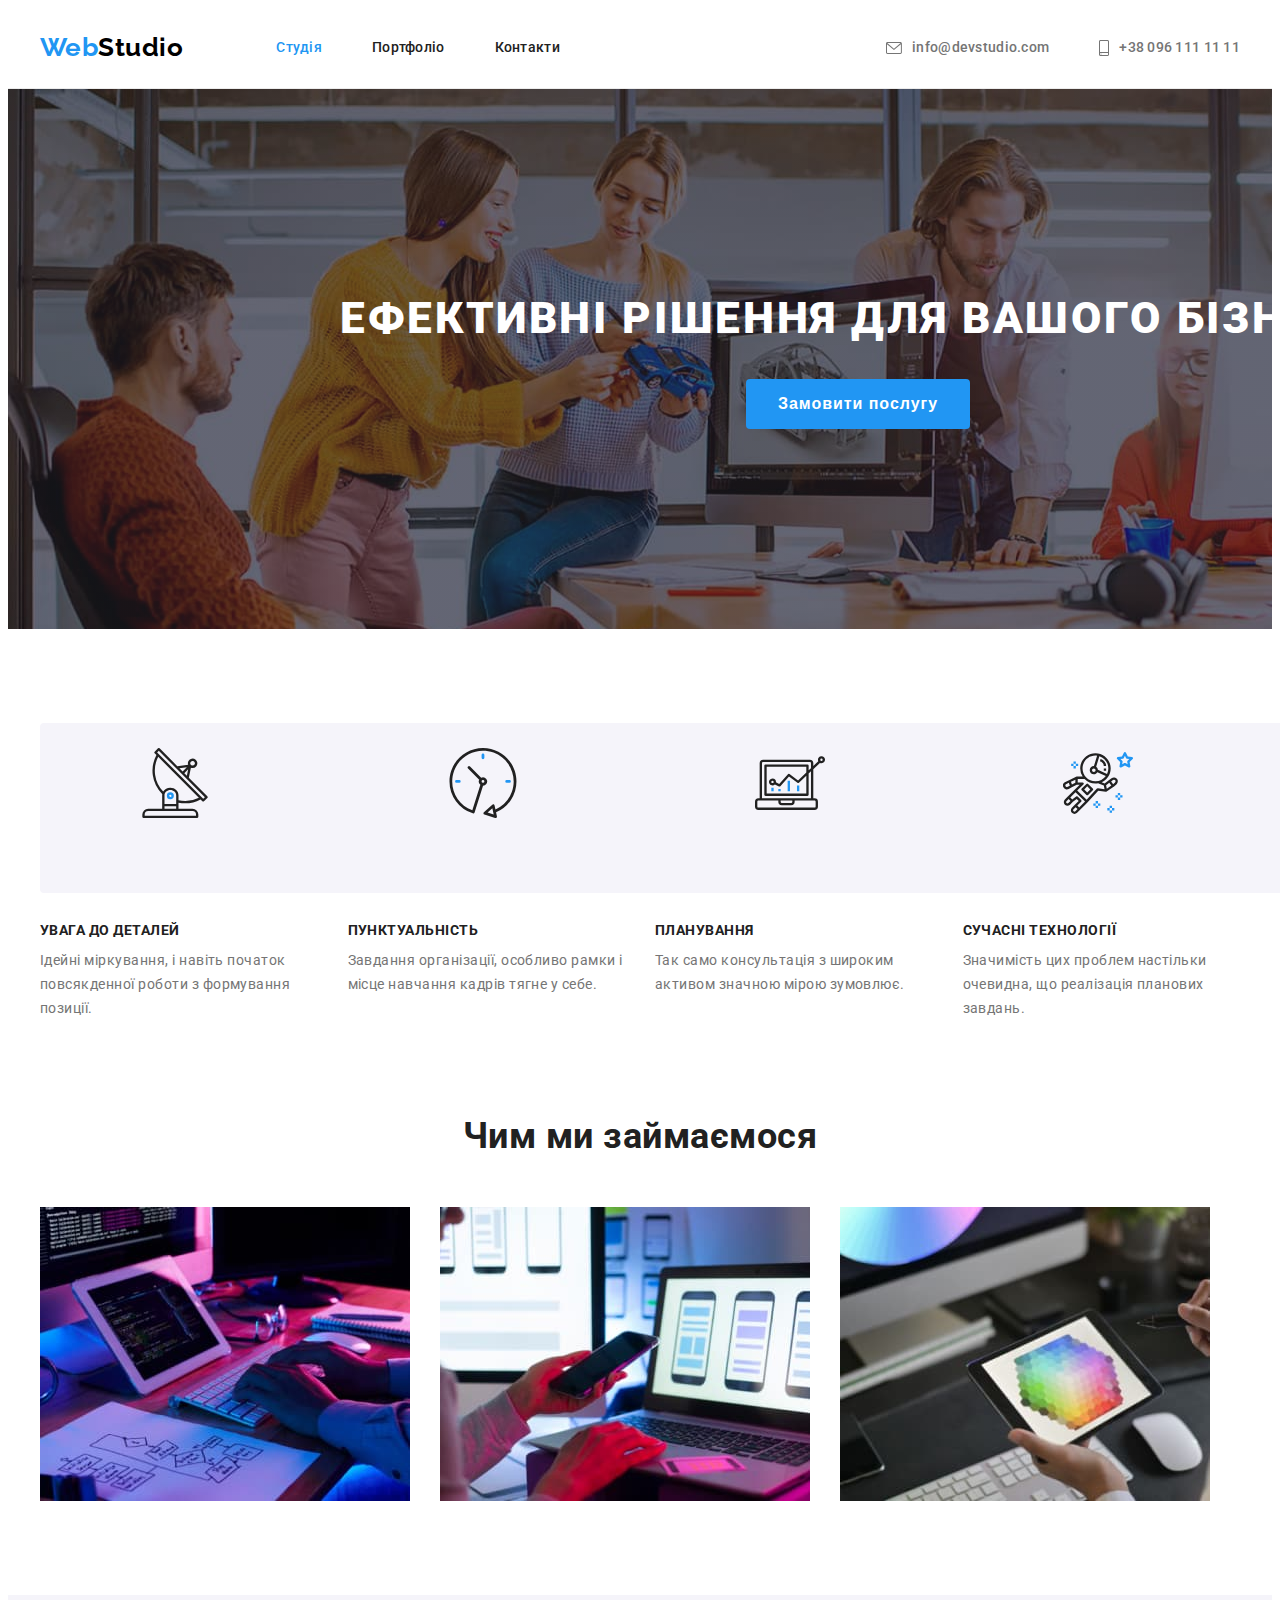
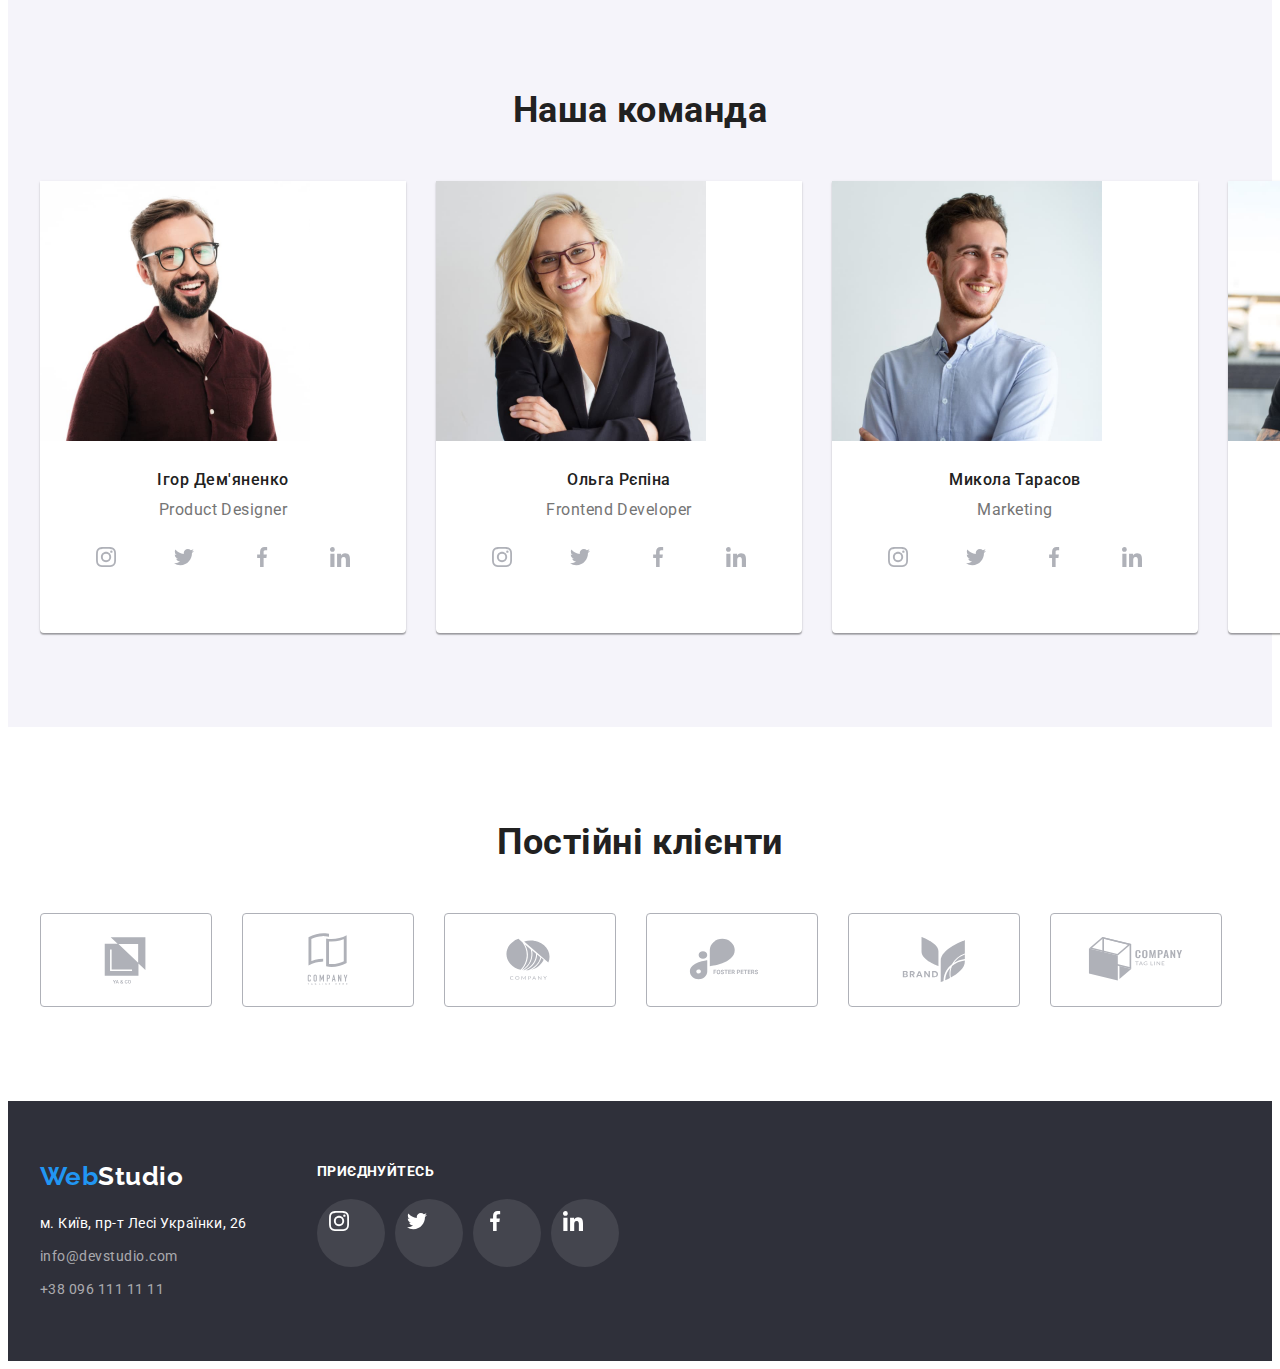
==== index.html @ a913b35a "Add previous files" ====
<!DOCTYPE html>
<html lang="uk">
  <head>
    <meta charset="utf-8" />
    <meta http-equiv="x-ua-compatible" content="ie=edge" />
    <meta name="viewport" content="width=device-width, initial-scale=1.0" />
    <title>Студія</title>
    <link
      rel="stylesheet"
      href="https://cdnjs.cloudflare.com/ajax/libs/modern-normalize/1.1.0/modern-normalize.min.css"
      integrity="sha512-wpPYUAdjBVSE4KJnH1VR1HeZfpl1ub8YT/NKx4PuQ5NmX2tKuGu6U/JRp5y+Y8XG2tV+wKQpNHVUX03MfMFn9Q=="
      crossorigin="anonymous"
      referrerpolicy="no-referrer"
    />
    <link rel="stylesheet" href="./css/styles.css" />
    <link rel="preconnect" href="https://fonts.googleapis.com" />
    <link rel="preconnect" href="https://fonts.gstatic.com" crossorigin />
    <link
      href="https://fonts.googleapis.com/css2?family=Raleway:wght@700&family=Roboto:wght@400;500;700;900&display=swap"
      rel="stylesheet"
    />
  </head>
  <body>
    <!-- Header -->
    <header class="page-header">
      <div class="container nav-container">
        <nav class="main-nav">
          <a href="./index.html" class="header-logo link"><span class="accent">Web</span>Studio</a>
          <ul class="list nav-list">
            <li class="item"><a href="./index.html" class="nav-link link current">Студія</a></li>
            <li class="item"><a href="./portfolio.html" class="nav-link link">Портфоліо</a></li>
            <li class="item"><a href="" class="nav-link link">Контакти</a></li>
          </ul>
        </nav>
        <ul class="list contact-list">
          <li class="item">
            <a href="mailto:info@devstudio.com" class="nav-link link">
              <svg class="nav-icon" width="16" height="12">
                <use href="./images/symbol-defs.svg#email-icon"></use>
              </svg>
              info@devstudio.com
            </a>
          </li>
          <li class="item">
            <a href="tel:+380961111111" class="nav-link link">
              <svg class="nav-icon" width="10" height="16">
                <use href="./images/symbol-defs.svg#tel-icon"></use>
              </svg>
              +38 096 111 11 11</a
            >
          </li>
        </ul>
      </div>
    </header>
    <main>
      <!-- Hero -->
      <section class="hero-section">
        <div class="container hero-container">
          <h1 class="hero-title">Ефективні рішення для вашого бізнесу</h1>
          <button type="button" class="hero-btn">Замовити послугу</button>
        </div>
      </section>
      <!-- Features -->
      <section class="section features">
        <h2 class="visually-hidden">Особливості</h2>
        <ul class="list container features-container">
          <li class="item">
            <div class="thumb">
              <svg class="icon" width="70" height="70">
                <use href="./images/symbol-defs.svg#features-image-1"></use>
              </svg>
            </div>
            <h3 class="features-title">Увага до деталей</h3>
            <p class="features-text">
              Ідейні міркування, і навіть початок повсякденної роботи з формування позиції.
            </p>
          </li>
          <li class="item">
            <div class="thumb">
              <svg class="icon" width="70" height="70">
                <use href="./images/symbol-defs.svg#features-image-2"></use>
              </svg>
            </div>
            <h3 class="features-title">Пунктуальність</h3>
            <p class="features-text">
              Завдання організації, особливо рамки і місце навчання кадрів тягне у себе.
            </p>
          </li>
          <li class="item">
            <div class="thumb">
              <svg class="icon" width="70" height="70">
                <use href="./images/symbol-defs.svg#features-image-3"></use>
              </svg>
            </div>
            <h3 class="features-title">Планування</h3>
            <p class="features-text">
              Так само консультація з широким активом значною мірою зумовлює.
            </p>
          </li>
          <li class="item">
            <div class="thumb">
              <svg class="icon" width="70" height="70">
                <use href="./images/symbol-defs.svg#features-image-4"></use>
              </svg>
            </div>
            <h3 class="features-title">Сучасні технології</h3>
            <p class="features-text">
              Значимість цих проблем настільки очевидна, що реалізація планових завдань.
            </p>
          </li>
        </ul>
      </section>
      <!-- Work -->
      <section class="section no-padding">
        <div class="container">
          <h2 class="section-title">Чим ми займаємося</h2>
          <ul class="list work-list">
            <li class="item">
              <img
                class="work-image"
                src="./images/img-list-1.jpg"
                alt="Написання коду"
                width="370"
                height="294"
              />
            </li>
            <li class="item">
              <img
                class="work-image"
                src="./images/img-list-2.jpg"
                alt="Мобільні додатки"
                width="370"
                height="294"
              />
            </li>
            <li class="item">
              <img
                class="work-image"
                src="./images/img-list-3.jpg"
                alt="Розробка дизайну"
                width="370"
                height="294"
              />
            </li>
          </ul>
        </div>
      </section>
      <!-- Team -->
      <section class="team section">
        <div class="container">
          <h2 class="section-title">Наша команда</h2>
          <ul class="list team-list">
            <li class="item">
              <img
                class="team-image"
                src="./images/img-team-1.jpg"
                alt="Ігор Дем'яненк фото"
                width="270"
                height="260"
              />
              <h3 class="team-name">Ігор Дем'яненко</h3>
              <p lang="en" class="team-position">Product Designer</p>
              <ul class="list social-list">
                <li class="item">
                  <a class="social-link" href=""
                    ><svg class="icon" width="20" height="20">
                      <use href="./images/symbol-defs.svg#icon-instagram"></use>
                    </svg>
                  </a>
                </li>
                <li class="item">
                  <a class="social-link" href=""
                    ><svg class="icon" width="20" height="20">
                      <use href="./images/symbol-defs.svg#icon-twitter"></use>
                    </svg>
                  </a>
                </li>
                <li class="item">
                  <a class="social-link" href=""
                    ><svg class="icon" width="20" height="20">
                      <use href="./images/symbol-defs.svg#icon-facebook"></use>
                    </svg>
                  </a>
                </li>
                <li class="item">
                  <a class="social-link" href=""
                    ><svg class="icon" width="20" height="20">
                      <use href="./images/symbol-defs.svg#icon-linkedin"></use>
                    </svg>
                  </a>
                </li>
              </ul>
            </li>
            <li class="item">
              <img
                class="team-image"
                src="./images/img-team-2.jpg"
                alt="Ольга Рєпіна фото"
                width="270"
                height="260"
              />
              <h3 class="team-name">Ольга Рєпіна</h3>
              <p lang="en" class="team-position">Frontend Developer</p>
              <ul class="list social-list">
                <li class="item">
                  <a class="social-link" href=""
                    ><svg class="icon" width="20" height="20">
                      <use href="./images/symbol-defs.svg#icon-instagram"></use>
                    </svg>
                  </a>
                </li>
                <li class="item">
                  <a class="social-link" href=""
                    ><svg class="icon" width="20" height="20">
                      <use href="./images/symbol-defs.svg#icon-twitter"></use>
                    </svg>
                  </a>
                </li>
                <li class="item">
                  <a class="social-link" href=""
                    ><svg class="icon" width="20" height="20">
                      <use href="./images/symbol-defs.svg#icon-facebook"></use>
                    </svg>
                  </a>
                </li>
                <li class="item">
                  <a class="social-link" href=""
                    ><svg class="icon" width="20" height="20">
                      <use href="./images/symbol-defs.svg#icon-linkedin"></use>
                    </svg>
                  </a>
                </li>
              </ul>
            </li>
            <li class="item">
              <img
                class="team-image"
                src="./images/img-team-3.jpg"
                alt="Микола Тарасов фото"
                width="270"
                height="260"
              />
              <h3 class="team-name">Микола Тарасов</h3>
              <p lang="en" class="team-position">Marketing</p>
              <ul class="list social-list">
                <li class="item">
                  <a class="social-link" href=""
                    ><svg class="icon" width="20" height="20">
                      <use href="./images/symbol-defs.svg#icon-instagram"></use>
                    </svg>
                  </a>
                </li>
                <li class="item">
                  <a class="social-link" href=""
                    ><svg class="icon" width="20" height="20">
                      <use href="./images/symbol-defs.svg#icon-twitter"></use>
                    </svg>
                  </a>
                </li>
                <li class="item">
                  <a class="social-link" href=""
                    ><svg class="icon" width="20" height="20">
                      <use href="./images/symbol-defs.svg#icon-facebook"></use>
                    </svg>
                  </a>
                </li>
                <li class="item">
                  <a class="social-link" href=""
                    ><svg class="icon" width="20" height="20">
                      <use href="./images/symbol-defs.svg#icon-linkedin"></use>
                    </svg>
                  </a>
                </li>
              </ul>
            </li>
            <li class="item">
              <img
                class="team-image"
                src="./images/img-team-4.jpg"
                alt="Михайло Єрмаков фото"
                width="270"
                height="260"
              />
              <h3 class="team-name">Михайло Єрмаков</h3>
              <p lang="en" class="team-position">UI Designer</p>
              <ul class="list social-list">
                <li class="item">
                  <a class="social-link" href=""
                    ><svg class="icon" width="20" height="20">
                      <use href="./images/symbol-defs.svg#icon-instagram"></use>
                    </svg>
                  </a>
                </li>
                <li class="item">
                  <a class="social-link" href=""
                    ><svg class="icon" width="20" height="20">
                      <use href="./images/symbol-defs.svg#icon-twitter"></use>
                    </svg>
                  </a>
                </li>
                <li class="item">
                  <a class="social-link" href=""
                    ><svg class="icon" width="20" height="20">
                      <use href="./images/symbol-defs.svg#icon-facebook"></use>
                    </svg>
                  </a>
                </li>
                <li class="item">
                  <a class="social-link" href=""
                    ><svg class="icon" width="20" height="20">
                      <use href="./images/symbol-defs.svg#icon-linkedin"></use>
                    </svg>
                  </a>
                </li>
              </ul>
            </li>
          </ul>
        </div>
      </section>
      <!-- Clients -->
      <section class="section clients">
        <div class="container">
          <h2 class="section-title">Постійні клієнти</h2>
          <ul class="list">
            <li class="item">
              <a href="" class="link">
                <svg class="company-logo" width="106" height="60">
                  <use href="./images/symbol-defs.svg#company-logo-1"></use>
                </svg>
              </a>
            </li>
            <li class="item">
              <a href="" class="link">
                <svg class="company-logo" width="106" height="60">
                  <use href="./images/symbol-defs.svg#company-logo-2"></use>
                </svg>
              </a>
            </li>
            <li class="item">
              <a href="" class="link">
                <svg class="company-logo" width="106" height="60">
                  <use href="./images/symbol-defs.svg#company-logo-3"></use>
                </svg>
              </a>
            </li>
            <li class="item">
              <a href="" class="link">
                <svg class="company-logo" width="106" height="60">
                  <use href="./images/symbol-defs.svg#company-logo-4"></use>
                </svg>
              </a>
            </li>
            <li class="item">
              <a href="" class="link">
                <svg class="company-logo" width="106" height="60">
                  <use href="./images/symbol-defs.svg#company-logo-5"></use>
                </svg>
              </a>
            </li>
            <li class="item">
              <a href="" class="link">
                <svg class="company-logo" width="106" height="60">
                  <use href="./images/symbol-defs.svg#company-logo-6"></use>
                </svg>
              </a>
            </li>
          </ul>
        </div>
      </section>
    </main>
    <!-- Footer -->
    <footer class="footer">
      <div class="container">
        <div class="adress-container">
          <a href="./index.html" class="footer-logo link"><span class="accent">Web</span>Studio</a>
          <address class="address-list">
            <ul class="list">
              <li class="item">
                <a
                  href="https://goo.gl/maps/oFrESirGFiArBrEv5"
                  target="_blank"
                  rel="noopener noreferrer"
                  class="address-link link"
                  >м. Київ, пр-т Лесі Українки, 26</a
                >
              </li>
              <li class="item">
                <a href="mailto:info@devstudio.com" class="contact-link link">info@devstudio.com</a>
              </li>
              <li class="item">
                <a href="tel:+380961111111" class="contact-link link">+38 096 111 11 11</a>
              </li>
            </ul>
          </address>
        </div>
        <div>
          <strong class="join">Приєднуйтесь</strong>
          <ul class="list social-list">
            <li class="item">
              <a class="social-link" href=""
                ><svg class="icon join-icon" width="20" height="20">
                  <use href="./images/symbol-defs.svg#icon-instagram"></use>
                </svg>
              </a>
            </li>
            <li class="item">
              <a class="social-link" href=""
                ><svg class="icon join-icon" width="20" height="20">
                  <use href="./images/symbol-defs.svg#icon-twitter"></use>
                </svg>
              </a>
            </li>
            <li class="item">
              <a class="social-link" href=""
                ><svg class="icon join-icon" width="20" height="20">
                  <use href="./images/symbol-defs.svg#icon-facebook"></use>
                </svg>
              </a>
            </li>
            <li class="item">
              <a class="social-link" href=""
                ><svg class="icon join-icon" width="20" height="20">
                  <use href="./images/symbol-defs.svg#icon-linkedin"></use>
                </svg>
              </a>
            </li>
          </ul>
        </div>
      </div>
    </footer>
  </body>
</html>
---- css/styles.css ----
:root {
  --primary-white-color: #ffffff;
  --primary-text-color: #212121;
  --secondary-text-color: #757575;
  --accent-color: #2196f3;
  --primary-background-color: #2f303a;
  --secondary-background-color: #f5f4fa;
  --icon-color: #afb1b8;
}

/* * {
  outline: 1px solid tomato;
} */

body {
  color: var(--primary-text-color);
  background-color: var(--primary-white-color);

  font-family: 'Roboto', sans-serif;
  letter-spacing: 0.03em;
}

h1,
h2,
h3,
h4,
h5,
h6 {
  margin: 0;
}

.link {
  text-decoration: none;
}

.list {
  list-style: none;
  padding: 0;
  margin: 0;
}

.visually-hidden {
  position: absolute;
  width: 1px;
  height: 1px;
  margin: -1px;
  border: 0;
  padding: 0;

  white-space: nowrap;
  clip-path: inset(100%);
  clip: rect(0 0 0 0);
  overflow: hidden;
}

.container {
  width: 1200px;
  margin-left: auto;
  margin-right: auto;
  padding-left: 15px;
  padding-right: 15px;
}

/* Logo */

.header-logo {
  color: #000000;

  font-family: 'Raleway';
  font-weight: 700;
  font-size: 26px;
  line-height: 1.2;
}

.accent {
  color: var(--accent-color);
}

/* Navigation */

.page-header {
  border-bottom: 1px solid #ececec;
}

.nav-container {
  display: flex;
  align-items: center;
}

.main-nav {
  display: flex;
  align-items: center;
}

.nav-list {
  display: flex;
  margin-left: 93px;
}

.nav-list .item + .item {
  margin-left: 50px;
}

.contact-list {
  display: flex;
  margin-left: auto;
}

.contact-list .item + .item {
  margin-left: 50px;
}

.contact-list .link {
  color: var(--secondary-text-color);
}
.nav-icon {
  padding: 0;
  fill: currentColor;
  align-items: center;
  margin-right: 10px;
}

.nav-link {
  display: flex;
  align-items: center;
  padding-top: 32px;
  padding-bottom: 32px;

  color: var(--primary-text-color);
  font-weight: 500;
  font-size: 14px;
  line-height: 1.14;
  letter-spacing: 0.02em;
}

.nav-link:hover,
.nav-link:focus {
  color: var(--accent-color);
}

.nav-link.current {
  color: var(--accent-color);
}

/* Hero */

.hero-section {
  max-width: 1600px;
  margin-left: auto;
  margin-right: auto;
  background-color: #c4c4c4;
  background-image: linear-gradient(rgba(47, 48, 58, 0.4), rgba(47, 48, 58, 0.4)),
    url('../images/hero-background.jpg');
  background-repeat: no-repeat;
  color: var(--primary-white-color);

  text-align: center;
}

.hero-container {
  padding: 200px 250px;

  text-align: center;
}

.hero-title {
  margin-bottom: 30px;

  font-weight: 900;
  font-size: 44px;
  line-height: 1.36;
  letter-spacing: 0.06em;
  text-transform: uppercase;
}

.hero-btn {
  display: inline-block;
  padding: 10px 32px;

  background-color: var(--accent-color);
  color: inherit;
  border: none;
  border-radius: 4px;

  font-weight: 700;
  font-size: 16px;
  line-height: 1.9;
  letter-spacing: 0.06em;

  cursor: pointer;
}

/* Section */

.section {
  padding-top: 94px;
  padding-bottom: 94px;
}

.section.no-padding {
  padding-top: 0;
}

.section-title {
  margin-bottom: 50px;

  color: var(--primary-text-color);

  font-size: 36px;
  line-height: 1.17;
  text-align: center;
}

/* Features */

.features-container {
  display: flex;
}

.features-container .thumb {
  display: flex;
  padding: 25px 100px;
  margin-bottom: 30px;

  width: 270px;
  height: 120px;
  background-color: var(--secondary-background-color);
  border-radius: 4px;
}

.features-container .item {
  width: calc((100% - 90px) / 4);
}

.features-container .item + .item {
  margin-left: 30px;
}

.features-title {
  margin-bottom: 10px;
  color: var(--primary-text-color);

  font-size: 14px;
  line-height: 1.14;
  text-transform: uppercase;
}

.features-text {
  margin: 0;

  color: var(--secondary-text-color);

  font-size: 14px;
  line-height: 1.7;
}

/* Work */

.work-list {
  display: flex;
}

.work-list .item {
}

.work-list .item + .item {
  margin-left: 30px;
}

.work-image {
  display: block;
}

/* Team */

.team.section {
  background-color: var(--secondary-background-color);
}

.team-list {
  display: flex;

  text-align: center;
}

.team-list > .item {
  border-radius: 0 0 4px 4px;
  box-shadow: 0px 1px 3px rgba(0, 0, 0, 0.12), 0px 1px 1px rgba(0, 0, 0, 0.14),
    0px 2px 1px rgba(0, 0, 0, 0.2);
  background-color: var(--primary-white-color);
}

.team-list .item:not(:last-child) {
  margin-right: 30px;
}

.team-image {
  display: block;
  margin-bottom: 30px;
}

.team-name {
  margin-bottom: 10px;

  color: var(--primary-text-color);

  font-weight: 500;
  font-size: 16px;
  line-height: 1.17;
}

.team-position {
  margin: 0;
  color: var(--secondary-text-color);

  font-size: 16px;
  line-height: 1.2;
}
.social-list {
  display: flex;
  margin: 16px 32px 30px 32px;
}
.social-list .item:not(:last-child) {
  margin-right: 10px;
}

.social-link {
  display: block;
  padding: 12px;

  width: 44px;
  height: 44px;
  border-radius: 50%;
}
.social-link .icon {
  fill: var(--icon-color);
}
.social-link:hover,
.social-link:focus {
  background-color: var(--accent-color);
}

.social-link:hover .icon,
.social-link:focus .icon {
  fill: var(--primary-white-color);
}

/* Clients */

.clients .list {
  display: flex;
}
.clients .item:not(:last-child) {
  margin-right: 30px;
}
.clients .link {
  display: flex;
  width: 170px;
  height: 92px;
  align-items: center;
  justify-content: center;

  border: 1px solid #afb1b8;
  border-radius: 4px;
}

.company-logo {
  fill: var(--icon-color);
}
.clients .link:hover,
.clients .link:focus {
  border-color: var(--accent-color);
}
.clients .link:hover .company-logo,
.clients .link:focus .company-logo {
  fill: var(--accent-color);
}

/* Footer */

.footer {
  background-color: var(--primary-background-color);
}

.footer .container {
  display: flex;
  padding-top: 60px;
  padding-bottom: 60px;
}

.adress-container {
  margin-right: 70px;
}

.footer-logo {
  display: block;
  margin-bottom: 20px;

  color: var(--primary-white-color);

  font-family: 'Raleway';
  font-weight: 700;
  font-size: 26px;
  line-height: 1.2;
}

.address-list {
  font-style: normal;
}

.address-list .item:not(:last-child) {
  margin-bottom: 9px;
}

.address-link,
.contact-link {
  display: block;

  color: var(--primary-white-color);

  font-weight: 400;
  font-size: 14px;
  line-height: 1.7;
}

.contact-link {
  color: rgba(255, 255, 255, 0.6);
}

.address-link:hover,
.address-link:focus,
.contact-link:hover,
.contact-link:focus {
  color: var(--accent-color);
}

.join {
  display: inline-block;
  margin-bottom: 20px;

  font-size: 14px;
  line-height: 16px;
  letter-spacing: 0.03em;
  text-transform: uppercase;

  color: var(--primary-white-color);
}

.footer .social-list {
  margin: 0;
}

.footer .social-link {
  background-color: rgba(255, 255, 255, 0.1);
}

.footer .social-link:hover,
.footer .social-link:focus {
  background-color: var(--accent-color);
}

.footer .join-icon {
  fill: var(--primary-white-color);
}

/* Portfolio */

.filter-list {
  display: flex;
  justify-content: center;
  margin-bottom: 50px;
}

.filter-list .item + .item {
  margin-left: 8px;
}

.filter-btn {
  display: inline-block;
  border: none;
  border-radius: 4px;
  padding: 6px 22px;

  background-color: var(--secondary-background-color);
  color: var(--primary-text-color);

  text-align: center;
  font-weight: 500;
  font-size: 16px;
  line-height: 1.62;

  cursor: pointer;
}

.filter-btn:hover,
.filter-btn:focus {
  background-color: var(--accent-color);
  color: var(--primary-white-color);
  box-shadow: 0px 3px 1px rgba(0, 0, 0, 0.1), 0px 1px 2px rgba(0, 0, 0, 0.08),
    0px 2px 2px rgba(0, 0, 0, 0.12);
}

.portfolio-list {
  display: flex;
  flex-wrap: wrap;
}

.portfolio-list .card {
  max-width: calc((100% - 60px) / 3);
  max-height: 404px;
  margin-right: 30px;
  margin-bottom: 30px;
}

.portfolio-list .card:hover,
.portfolio-list .card:focus {
  box-shadow: 0px 1px 1px rgba(0, 0, 0, 0.12), 0px 4px 4px rgba(0, 0, 0, 0.06),
    1px 4px 6px rgba(0, 0, 0, 0.16);
}

.portfolio-list .card:nth-child(3n) {
  margin-right: 0;
}

.portfolio-list .card:nth-last-child(-n + 3) {
  margin-bottom: 0;
}

.portfolio-title {
  margin-bottom: 4px;

  color: var(--primary-text-color);

  letter-spacing: 0.06em;
  font-size: 18px;
  line-height: 2;
}

.portfolio-text {
  margin: 0;

  color: var(--secondary-text-color);

  font-size: 16px;
  line-height: 1.9;
}

.portfolio-image {
  display: block;
}

.card-text {
  padding: 20px 24px;
  border: 1px solid #eeeeee;
  border-top: 0;
}
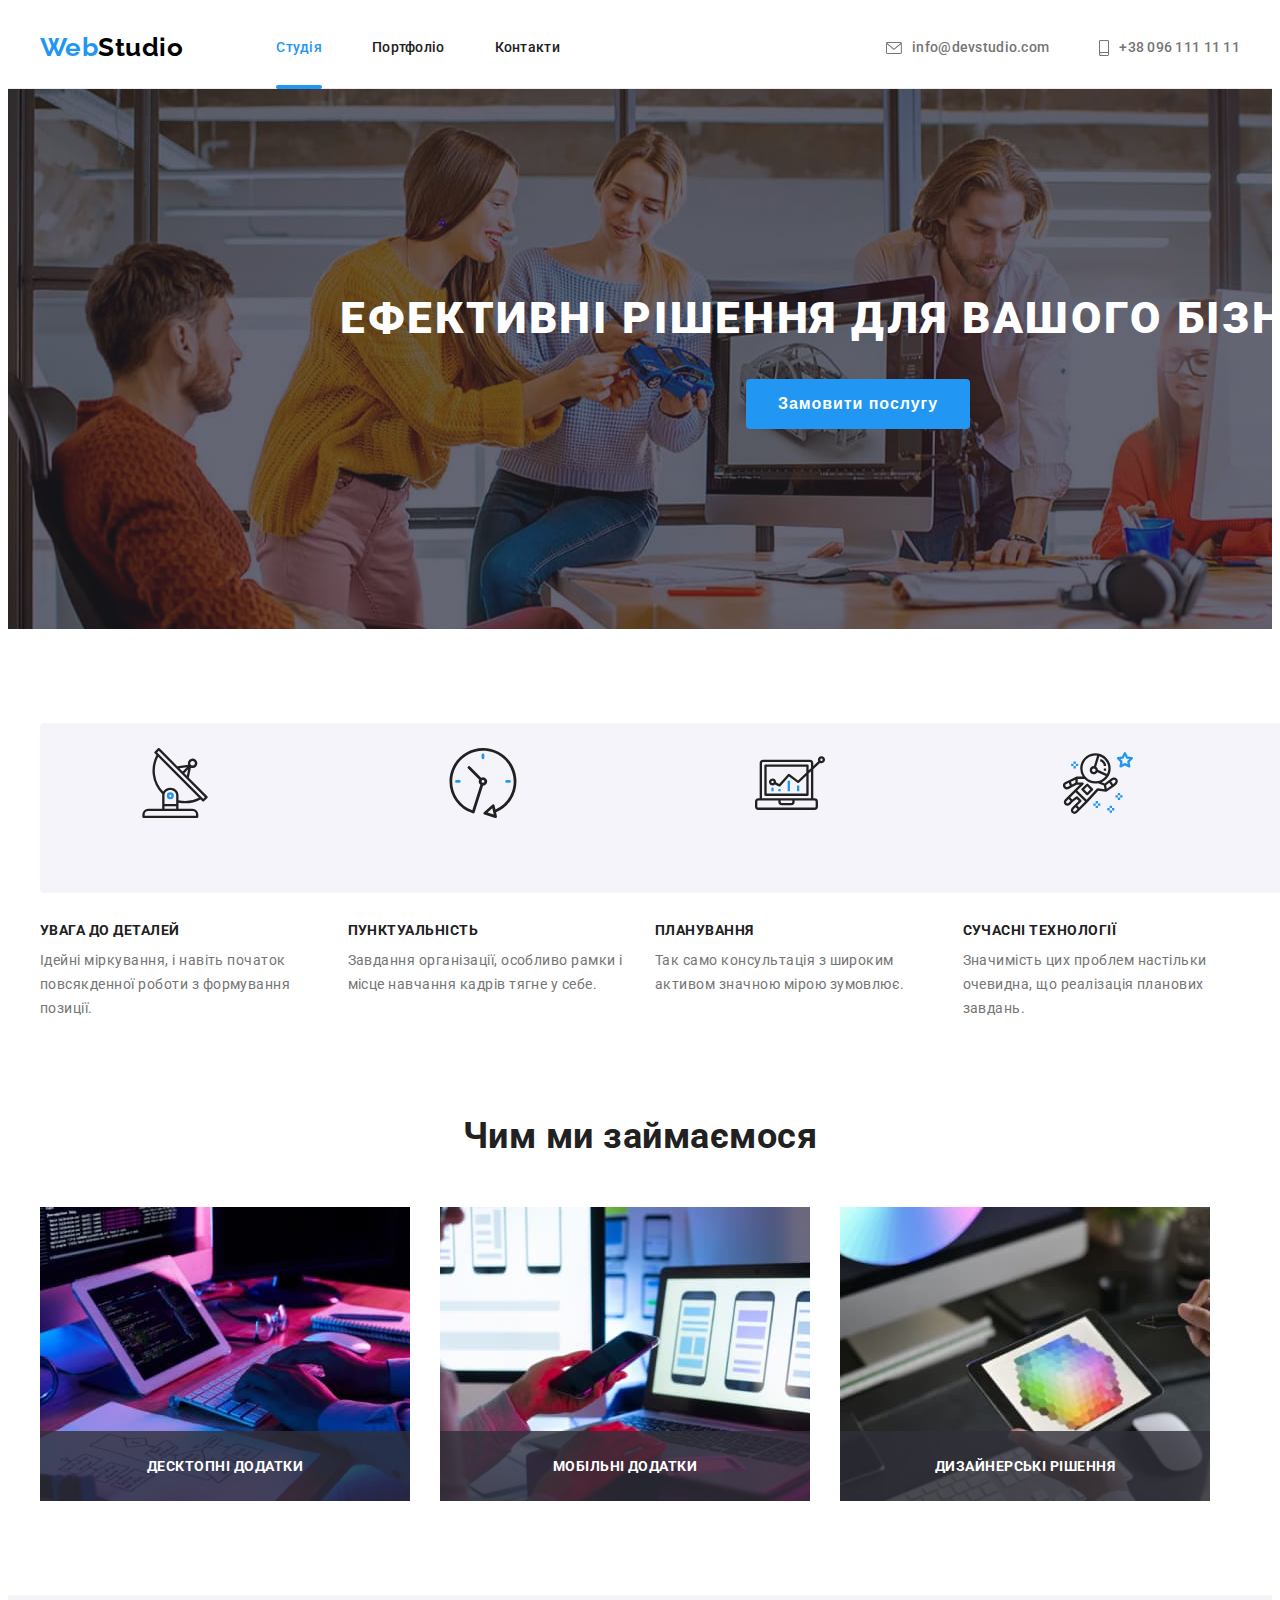
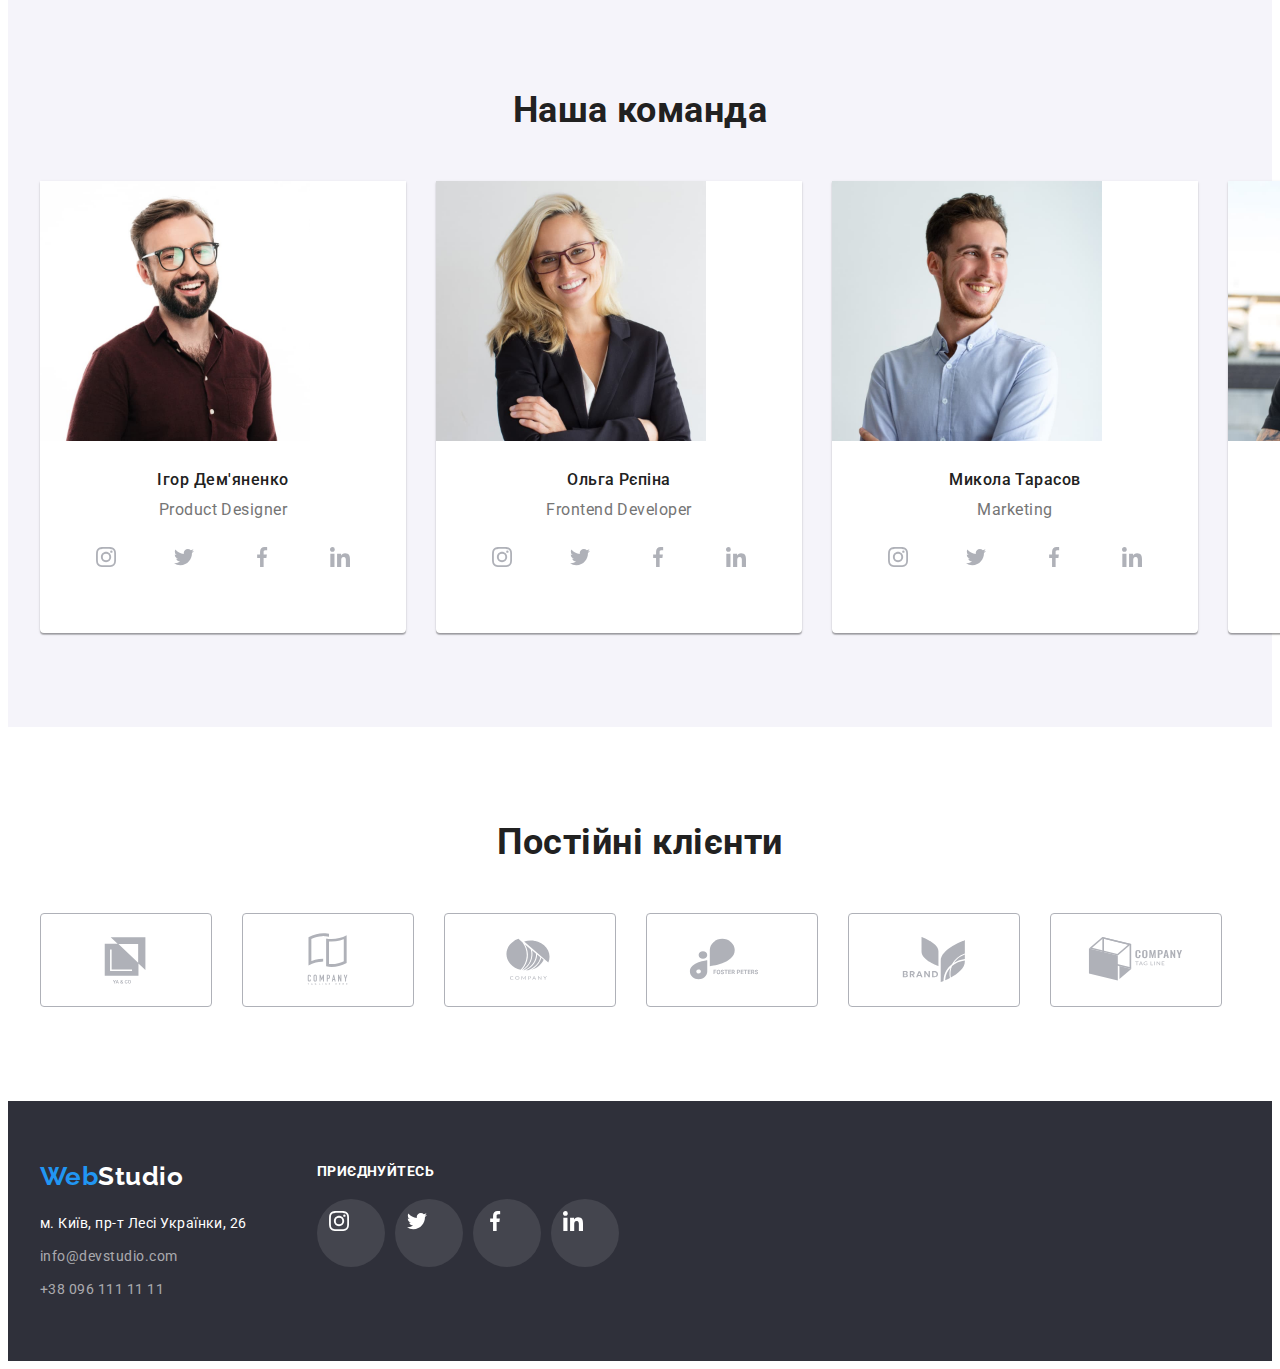
==== commit a497313d: "Add modal" ====
--- a/index.html
+++ b/index.html
@@ -57,7 +57,7 @@
       <section class="hero-section">
         <div class="container hero-container">
           <h1 class="hero-title">Ефективні рішення для вашого бізнесу</h1>
-          <button type="button" class="hero-btn">Замовити послугу</button>
+          <button type="button" class="hero-btn" data-modal-open>Замовити послугу</button>
         </div>
       </section>
       <!-- Features -->
@@ -123,6 +123,7 @@
                 width="370"
                 height="294"
               />
+              <p class="work-descr">Десктопні додатки</p>
             </li>
             <li class="item">
               <img
@@ -132,6 +133,7 @@
                 width="370"
                 height="294"
               />
+              <p class="work-descr">Мобільні додатки</p>
             </li>
             <li class="item">
               <img
@@ -141,6 +143,7 @@
                 width="370"
                 height="294"
               />
+              <p class="work-descr">Дизайнерські рішення</p>
             </li>
           </ul>
         </div>
@@ -428,5 +431,16 @@
         </div>
       </div>
     </footer>
+    <!-- Modal -->
+    <div class="backdrop is-hidden" data-modal>
+      <div class="modal">
+        <button class="close-btn" data-modal-close>
+          <svg class="close-icon" width="18px" height="18px">
+            <use href="./images/symbol-defs.svg#close-icon"></use>
+          </svg>
+        </button>
+      </div>
+    </div>
+    <script src="./js/modal.js"></script>
   </body>
 </html>
--- a/css/styles.css
+++ b/css/styles.css
@@ -121,6 +121,8 @@
 }
 
 .nav-link {
+  position: relative;
+
   display: flex;
   align-items: center;
   padding-top: 32px;
@@ -131,6 +133,20 @@
   font-size: 14px;
   line-height: 1.14;
   letter-spacing: 0.02em;
+
+  transition: color 250ms cubic-bezier(0.4, 0, 0.2, 1);
+}
+
+.nav-link.current::after {
+  content: '';
+
+  position: absolute;
+  bottom: -1px;
+  left: 0;
+  width: 100%;
+  height: 4px;
+  border-radius: 2px;
+  background-color: var(--accent-color);
 }
 
 .nav-link:hover,
@@ -261,6 +277,7 @@
 }
 
 .work-list .item {
+  position: relative;
 }
 
 .work-list .item + .item {
@@ -270,7 +287,23 @@
 .work-image {
   display: block;
 }
-
+.work-descr {
+  position: absolute;
+  bottom: 0;
+  width: 100%;
+
+  margin: 0;
+  padding-top: 27px;
+  padding-bottom: 27px;
+
+  font-size: 14px;
+  font-weight: 700;
+  text-transform: uppercase;
+  text-align: center;
+
+  color: var(--primary-white-color);
+  background-color: rgba(47, 48, 58, 0.8);
+}
 /* Team */
 
 .team.section {
@@ -331,9 +364,13 @@
   width: 44px;
   height: 44px;
   border-radius: 50%;
+
+  transition: background-color 250ms cubic-bezier(0.4, 0, 0.2, 1);
 }
 .social-link .icon {
   fill: var(--icon-color);
+
+  transition: fill 250ms cubic-bezier(0.4, 0, 0.2, 1);
 }
 .social-link:hover,
 .social-link:focus {
@@ -362,10 +399,14 @@
 
   border: 1px solid #afb1b8;
   border-radius: 4px;
+
+  transition: border-color 250ms cubic-bezier(0.4, 0, 0.2, 1);
 }
 
 .company-logo {
   fill: var(--icon-color);
+
+  transition: fill 250ms cubic-bezier(0.4, 0, 0.2, 1);
 }
 .clients .link:hover,
 .clients .link:focus {
@@ -421,6 +462,8 @@
   font-weight: 400;
   font-size: 14px;
   line-height: 1.7;
+
+  transition: color 250ms cubic-bezier(0.4, 0, 0.2, 1);
 }
 
 .contact-link {
@@ -452,6 +495,8 @@
 
 .footer .social-link {
   background-color: rgba(255, 255, 255, 0.1);
+
+  transition: background-color 250ms cubic-bezier(0.4, 0, 0.2, 1);
 }
 
 .footer .social-link:hover,
@@ -490,6 +535,10 @@
   line-height: 1.62;
 
   cursor: pointer;
+
+  transition: color 250ms cubic-bezier(0.4, 0, 0.2, 1),
+    background-color 250ms cubic-bezier(0.4, 0, 0.2, 1),
+    box-shadow 250ms cubic-bezier(0.4, 0, 0.2, 1);
 }
 
 .filter-btn:hover,
@@ -510,6 +559,8 @@
   max-height: 404px;
   margin-right: 30px;
   margin-bottom: 30px;
+
+  transition: box-shadow 250ms cubic-bezier(0.4, 0, 0.2, 1);
 }
 
 .portfolio-list .card:hover,
@@ -526,6 +577,31 @@
   margin-bottom: 0;
 }
 
+.portfolio-wrap {
+  position: relative;
+  overflow: hidden;
+}
+
+.portfolio-descr {
+  position: absolute;
+  top: 0;
+  left: 0;
+  height: 100%;
+  transform: translateY(100%);
+
+  margin: 0;
+  padding: 63px 24px;
+
+  font-size: 18px;
+  line-height: 1.5;
+  color: var(--primary-white-color);
+  background-color: rgba(33, 150, 243, 0.9);
+
+  transition: transform 250ms cubic-bezier(0.4, 0, 0.2, 1);
+}
+.portfolio-list .card:hover .portfolio-descr {
+  transform: translateY(0);
+}
 .portfolio-title {
   margin-bottom: 4px;
 
@@ -554,3 +630,56 @@
   border: 1px solid #eeeeee;
   border-top: 0;
 }
+
+/* Modal */
+.backdrop {
+  position: fixed;
+  top: 0;
+  left: 0;
+  width: 100%;
+  height: 100vh;
+  background-color: rgba(0, 0, 0, 0.2);
+  opacity: 1;
+  transition: opacity 250ms cubic-bezier(0.4, 0, 0.2, 1);
+}
+
+.backdrop.is-hidden {
+  opacity: 0;
+  visibility: hidden;
+  pointer-events: none;
+}
+
+.backdrop.is-hidden .modal {
+  transform: translate(-50%, -50%) translateY(100%);
+}
+
+.modal {
+  position: absolute;
+  top: 50%;
+  left: 50%;
+  min-width: 528px;
+  min-height: 581px;
+  background-color: var(--primary-white-color);
+  box-shadow: 0px 1px 3px rgba(0, 0, 0, 0.12), 0px 1px 1px rgba(0, 0, 0, 0.14),
+    0px 2px 1px rgba(0, 0, 0, 0.2);
+  border-radius: 4px;
+
+  transform: translate(-50%, -50%) translateY(0);
+  transition: transform 250ms cubic-bezier(0.4, 0, 0.2, 1);
+}
+
+.close-btn {
+  position: absolute;
+  top: 8px;
+  right: 8px;
+  display: flex;
+  justify-content: center;
+  align-items: center;
+
+  width: 30px;
+  height: 30px;
+  background-color: inherit;
+  border-radius: 50%;
+  border: 1px solid rgba(0, 0, 0, 0.1);
+  cursor: pointer;
+}
